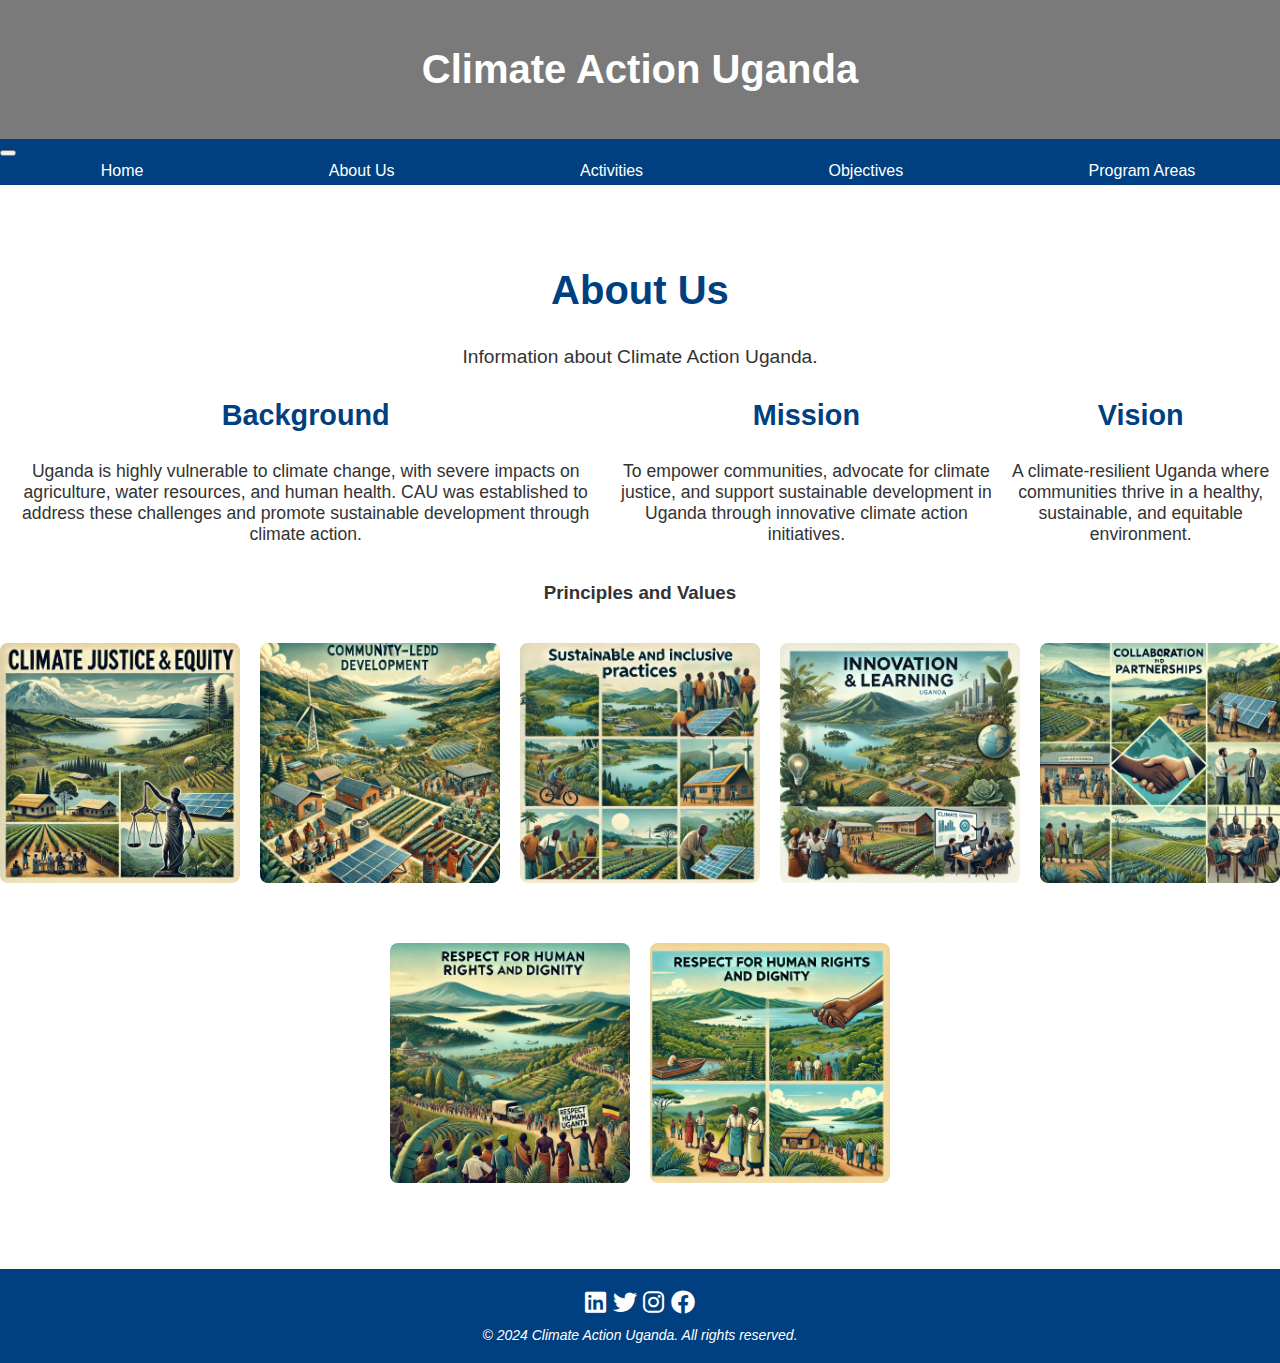
==== about.html @ 699be5d8 "learn more html linked added to direct to un" ====
<!DOCTYPE html>
<html lang="en">

<head>
    <meta charset="UTF-8">
    <meta name="viewport" content="width=device-width, initial-scale=1.0">
    <title>About Us - Climate Action Uganda</title>
    <link href="vendor/bootstrap/css/bootstrap.min.css" rel="stylesheet">
    <link rel="stylesheet" href="css/styles.css">
    <link rel="stylesheet" href="https://cdnjs.cloudflare.com/ajax/libs/font-awesome/6.0.0-beta3/css/all.min.css">
</head>

<body>
    <header>
        <div class="container">
            <h1 class="mb-0">Climate Action Uganda</h1>
        </div>
    </header>
    <nav class="navbar navbar-expand-lg navbar-dark">
        <div class="container">
            <button class="navbar-toggler" type="button" data-toggle="collapse" data-target="#navbarNav"
                aria-controls="navbarNav" aria-expanded="false" aria-label="Toggle navigation">
                <span class="navbar-toggler-icon"></span>
            </button>
            <div class="collapse navbar-collapse" id="navbarNav">
                <ul class="navbar-nav ml-auto footer-nav">
                    <li class="nav-item">
                        <a class="nav-link" href="index.html">Home</a>
                    </li>
                    <li class="nav-item">
                        <a class="nav-link" href="about.html">About Us</a>
                    </li>
                    <li class="nav-item">
                        <a class="nav-link" href="activities.html">Activities</a>
                    </li>
                    <li class="nav-item">
                        <a class="nav-link" href="objectives.html">Objectives</a>
                    </li>
                    <li class="nav-item">
                        <a class="nav-link" href="program-areas.html">Program Areas</a>
                    </li>
                </ul>
            </div>
        </div>
    </nav>
    <main class="main-content">
        <div class="container">
            <h2>About Us</h2>
            <p>Information about Climate Action Uganda.</p>
            <div class="about-content">
                <div class="horizontal-sections">
                    <div>
                        <h3 id="background-toggle">Background</h3>
                        <p class="hidden" id="background-text">Uganda is highly vulnerable to climate change, with severe impacts on agriculture, water resources, and human health. CAU was established to address these challenges and promote sustainable development through climate action.</p>
                    </div>
                    <div>
                        <h3 id="mission-toggle">Mission</h3>
                        <p class="hidden" id="mission-text">To empower communities, advocate for climate justice, and support sustainable development in Uganda through innovative climate action initiatives.</p>
                    </div>
                    <div>
                        <h3 id="vision-toggle">Vision</h3>
                        <p class="hidden" id="vision-text">A climate-resilient Uganda where communities thrive in a healthy, sustainable, and equitable environment.</p>
                    </div>
                </div>
                
                <h3>Principles and Values</h3>
                <ul>
                    <li class="background1"></li>
                    <li class="background2"></li>
                    <li class="background3"></li>
                    <li class="background4"></li>
                    <li class="background5"></li>
                    <li class="background6"></li>
                    <li class="background7"></li>
                </ul>
            </div>
        </div>
    </main>
    <footer>
        <div class="container">
            <div class="social-icons">
                <a href="https://www.linkedin.com" target="_blank" class="text-white mr-3">
                    <i class="fab fa-linkedin"></i>
                </a>
                <a href="https://www.twitter.com" target="_blank" class="text-white mr-3">
                    <i class="fab fa-twitter"></i>
                </a>
                <a href="https://www.instagram.com" target="_blank" class="text-white mr-3">
                    <i class="fab fa-instagram"></i>
                </a>
                <a href="https://www.facebook.com" target="_blank" class="text-white">
                    <i class="fab fa-facebook"></i>
                </a>
            </div>
            <p>© 2024 Climate Action Uganda. All rights reserved.</p>
        </div>
    </footer>
    <script src="vendor/jquery/jquery.min.js"></script>
    <script src="vendor/bootstrap/js/bootstrap.bundle.min.js"></script>
    <script src="js/scripts.js"></script>
    <script>
        document.getElementById("background-toggle").addEventListener("mouseover", function() {
            document.getElementById("background-text").classList.remove("hidden");
        });
        document.getElementById("background-toggle").addEventListener("mouseout", function() {
            document.getElementById("background-text").classList.add("hidden");
        });

        document.getElementById("mission-toggle").addEventListener("mouseover", function() {
            document.getElementById("mission-text").classList.remove("hidden");
        });
        document.getElementById("mission-toggle").addEventListener("mouseout", function() {
            document.getElementById("mission-text").classList.add("hidden");
        });

        document.getElementById("vision-toggle").addEventListener("mouseover", function() {
            document.getElementById("vision-text").classList.remove("hidden");
        });
        document.getElementById("vision-toggle").addEventListener("mouseout", function() {
            document.getElementById("vision-text").classList.add("hidden");
        });
    </script>
</body>

</html>
---- css/styles.css ----
body {
    margin: 0;
    padding: 0;
    box-sizing: border-box;
    font-family: Arial, sans-serif;
    background-color: #f4f4f4; /* Light grey background for better contrast */
}

header {
    position: relative;
    background: url('../images/Climate Change Uganda2.png') no-repeat center center/cover;
    color: white;
    padding: 20px 0;
    text-align: center;
    background-size: cover; /* Ensure the image covers the header area */
    background-position: center; /* Center the image */
}

header::before {
    content: '';
    position: absolute;
    top: 0;
    left: 0;
    width: 100%;
    height: 100%;
    background: rgba(0, 0, 0, 0.5); /* Dark overlay for better text readability */
    z-index: 1;
}

header h1 {
    position: relative;
    z-index: 2;
    font-size: 2.5rem;
    color: #fff;
}

.navbar {
    background-color: #004080; /* Dark blue background */
}

.navbar-toggler {
    margin-left: auto; /* Push the toggler to the right on smaller screens */
}

.navbar-collapse {
    flex-grow: 0; /* Prevent the collapse from taking up more space than needed */
}

.navbar-nav {
    display: flex;
    align-items: center;
    flex-direction: row; /* Ensure items are aligned in a row */
}

.navbar-nav .nav-item {
    margin-left: 1rem; /* Adjust margin for spacing between items */
}

.navbar-nav .nav-link {
    color: white !important;
    font-size: 1rem; /* Increased font size for better readability */
    font-weight: 400; /* Regular weight */
}

.navbar-nav .nav-link:hover {
    color: #00BFFF !important; /* Lighter blue for hover */
}

.main-content {
    background-color: white; /* Light background for contrast */
    padding: 50px 0;
    text-align: center;
    color: #333; /* Dark grey text */
}

.main-content h2 {
    font-size: 2.5rem;
    font-weight: bold;
    color: #004080; /* Dark blue heading */
}

.main-content p {
    font-size: 1.2rem;
    color: #333; /* Dark grey text */
}

.horizontal-sections {
    display: flex;
    justify-content: space-around;
    margin: 20px 0;
}

.horizontal-sections h3 {
    color: #004080; /* Dark blue heading */
    font-size: 1.8rem;
    margin: 0 10px;
    padding: 10px;
    cursor: pointer;
    border: 1px solid transparent;
    border-radius: 5px;
    transition: border-color 0.3s;
}

.horizontal-sections h3:hover {
    border-color: #004080; /* Dark blue border on hover */
}

.section-content {
    display: none;
    text-align: left;
    margin-top: 10px;
}

.horizontal-sections h3:hover + .section-content {
    display: block;
}

.about-content {
    margin-top: 20px;
}

.about-content p {
    font-size: 1.1rem;
    color: #333; /* Dark grey text */
}

.about-content ul {
    list-style-type: none; /* Remove default list style */
    padding-left: 0;
    display: flex;
    flex-wrap: wrap; /* Allow items to wrap to the next line */
    gap: 20px; /* Space between items */
    justify-content: center; /* Center items */
}

.about-content ul li {
    margin: 20px 0;
    font-size: 1.1rem;
    padding: 20px;
    position: relative;
    background-size: cover;
    background-position: center;
    border-radius: 8px;
    width: 200px; /* Fixed width for square shape */
    height: 200px; /* Fixed height for square shape */
}

/* Background image classes for each principle */
.background1 {
    background-image: url('../images/climate_justice.jpg'); /* Image for Climate justice and equity */
}

.background2 {
    background-image: url('../images/communityled.jpg'); /* Image for Community-led development */
}

.background3 {
    background-image: url('../images/sustainable_practices.jpg'); /* Image for Sustainable and inclusive practices */
}

.background4 {
    background-image: url('../images/inovation_learning.jpg'); /* Image for Innovation and learning */
}

.background5 {
    background-image: url('../images/collaboration_partnerships.jpg'); /* Image for Collaboration and partnerships */
}

.background6 {
    background-image: url('../images/integrity_accountability.jpg'); /* Image for Integrity and accountability */
}

.background7 {
    background-image: url('../images/human_rights_dignity.jpg'); /* Image for Respect for human rights and dignity */
}

.btn-orange {
    background-color: #FFA500;
    color: white;
    border: none;
    padding: 10px 20px;
    text-transform: uppercase;
    font-weight: bold;
}

footer {
    background-color: #004080; /* Dark blue */
    color: white;
    text-align: center;
    padding: 20px 0;
    font-family: Arial, sans-serif; /* Ensure consistent font family */
}

.social-icons {
    margin-bottom: 10px;
}

.social-icons a {
    font-size: 24px;
    color: white;
    text-decoration: none;
}

.social-icons a:hover {
    color: #00BFFF; /* Lighter blue for hover */
}

footer p {
    margin: 0;
    padding: 0;
    font-size: 0.875rem; /* Smaller font size */
    font-weight: 400; /* Regular weight */
    color: white;
    font-style: italic; /* Cursive style */
}

.footer-nav {
    list-style: none;
    padding: 0;
    margin: 0;
    display: flex;
    justify-content: space-around;
    flex-wrap: wrap;
}

.footer-nav li {
    margin: 5px 0;
}

.footer-nav a {
    color: white;
    text-decoration: none;
    font-size: 1rem;
}

.footer-nav a:hover {
    color: #00BFFF; /* Lighter blue */
}
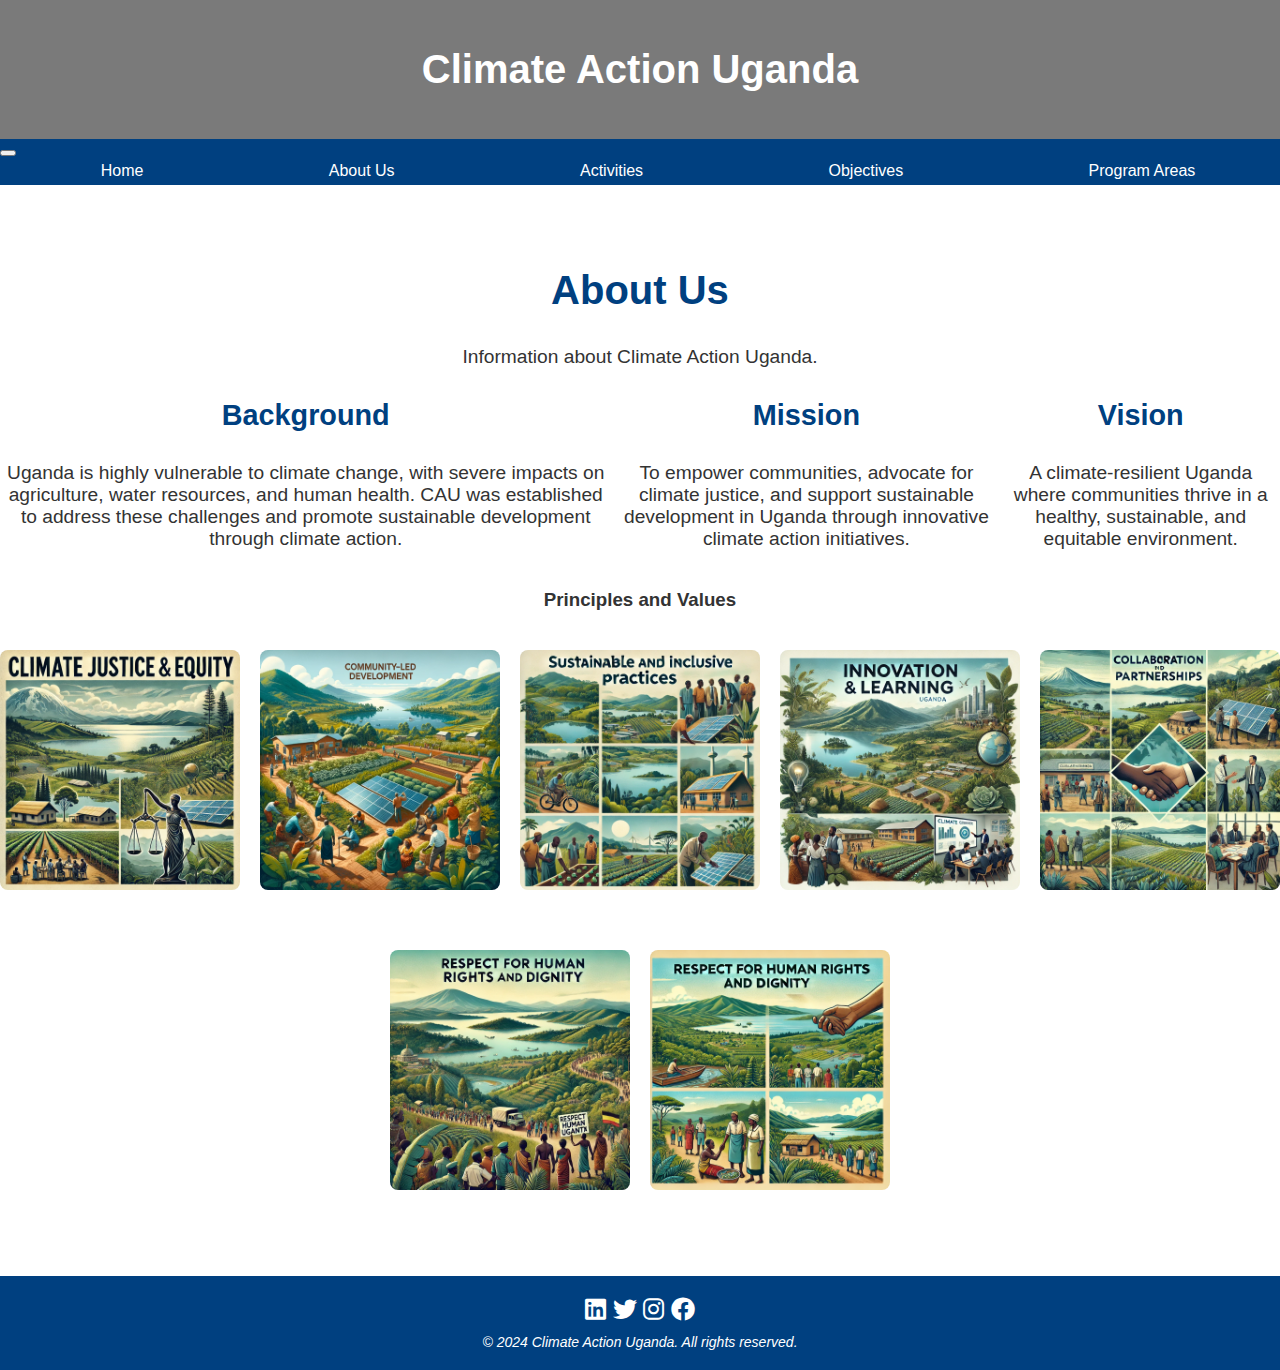
==== commit dd2e8832: "updated sub-navbar and about us page" ====
--- a/about.html
+++ b/about.html
@@ -4,7 +4,7 @@
 <head>
     <meta charset="UTF-8">
     <meta name="viewport" content="width=device-width, initial-scale=1.0">
-    <title>About Us - Climate Action Uganda</title>
+    <title>Climate Action Uganda</title>
     <link href="vendor/bootstrap/css/bootstrap.min.css" rel="stylesheet">
     <link rel="stylesheet" href="css/styles.css">
     <link rel="stylesheet" href="https://cdnjs.cloudflare.com/ajax/libs/font-awesome/6.0.0-beta3/css/all.min.css">
@@ -43,26 +43,35 @@
             </div>
         </div>
     </nav>
+    </div>
     <main class="main-content">
-        <div class="container">
+        <div class="container text-center">
             <h2>About Us</h2>
             <p>Information about Climate Action Uganda.</p>
+            <div class="horizontal-sections">
+                <div class="section">
+                    <h3 class="toggle-content" data-target="#background-content">Background</h3>
+                    <p id="background-content" class="content">
+                        Uganda is highly vulnerable to climate change, with severe impacts on agriculture, water resources,
+                        and human health. CAU was established to address these challenges and promote sustainable development
+                        through climate action.
+                    </p>
+                </div>
+                <div class="section">
+                    <h3 class="toggle-content" data-target="#mission-content">Mission</h3>
+                    <p id="mission-content" class="content">
+                        To empower communities, advocate for climate justice, and support sustainable development in Uganda
+                        through innovative climate action initiatives.
+                    </p>
+                </div>
+                <div class="section">
+                    <h3 class="toggle-content" data-target="#vision-content">Vision</h3>
+                    <p id="vision-content" class="content">
+                        A climate-resilient Uganda where communities thrive in a healthy, sustainable, and equitable environment.
+                    </p>
+                </div>
+            </div>
             <div class="about-content">
-                <div class="horizontal-sections">
-                    <div>
-                        <h3 id="background-toggle">Background</h3>
-                        <p class="hidden" id="background-text">Uganda is highly vulnerable to climate change, with severe impacts on agriculture, water resources, and human health. CAU was established to address these challenges and promote sustainable development through climate action.</p>
-                    </div>
-                    <div>
-                        <h3 id="mission-toggle">Mission</h3>
-                        <p class="hidden" id="mission-text">To empower communities, advocate for climate justice, and support sustainable development in Uganda through innovative climate action initiatives.</p>
-                    </div>
-                    <div>
-                        <h3 id="vision-toggle">Vision</h3>
-                        <p class="hidden" id="vision-text">A climate-resilient Uganda where communities thrive in a healthy, sustainable, and equitable environment.</p>
-                    </div>
-                </div>
-                
                 <h3>Principles and Values</h3>
                 <ul>
                     <li class="background1"></li>
@@ -98,28 +107,6 @@
     <script src="vendor/jquery/jquery.min.js"></script>
     <script src="vendor/bootstrap/js/bootstrap.bundle.min.js"></script>
     <script src="js/scripts.js"></script>
-    <script>
-        document.getElementById("background-toggle").addEventListener("mouseover", function() {
-            document.getElementById("background-text").classList.remove("hidden");
-        });
-        document.getElementById("background-toggle").addEventListener("mouseout", function() {
-            document.getElementById("background-text").classList.add("hidden");
-        });
-
-        document.getElementById("mission-toggle").addEventListener("mouseover", function() {
-            document.getElementById("mission-text").classList.remove("hidden");
-        });
-        document.getElementById("mission-toggle").addEventListener("mouseout", function() {
-            document.getElementById("mission-text").classList.add("hidden");
-        });
-
-        document.getElementById("vision-toggle").addEventListener("mouseover", function() {
-            document.getElementById("vision-text").classList.remove("hidden");
-        });
-        document.getElementById("vision-toggle").addEventListener("mouseout", function() {
-            document.getElementById("vision-text").classList.add("hidden");
-        });
-    </script>
 </body>
 
 </html>--- a/css/styles.css
+++ b/css/styles.css
@@ -66,6 +66,33 @@
     color: #00BFFF !important; /* Lighter blue for hover */
 }
 
+.sub-navbar {
+    background-color: #333; /* Dark grey background */
+    padding: 10px 0;
+}
+
+.sub-nav {
+    list-style: none;
+    padding: 0;
+    margin: 0;
+    display: flex;
+    justify-content: center;
+}
+
+.sub-nav li {
+    margin: 0 10px;
+}
+
+.sub-nav a {
+    color: white;
+    text-decoration: none;
+    font-size: 1rem;
+}
+
+.sub-nav a:hover {
+    color: #00BFFF; /* Lighter blue for hover */
+}
+
 .main-content {
     background-color: white; /* Light background for contrast */
     padding: 50px 0;
@@ -109,10 +136,10 @@
     display: none;
     text-align: left;
     margin-top: 10px;
-}
-
-.horizontal-sections h3:hover + .section-content {
-    display: block;
+    border: 1px solid #004080; /* Border around the paragraph */
+    padding: 15px;
+    border-radius: 5px;
+    background-color: #f9f9f9; /* Light background for the paragraph */
 }
 
 .about-content {
@@ -151,7 +178,7 @@
 }
 
 .background2 {
-    background-image: url('../images/communityled.jpg'); /* Image for Community-led development */
+    background-image: url('../images/community_led.jpg'); /* Image for Community-led development */
 }
 
 .background3 {
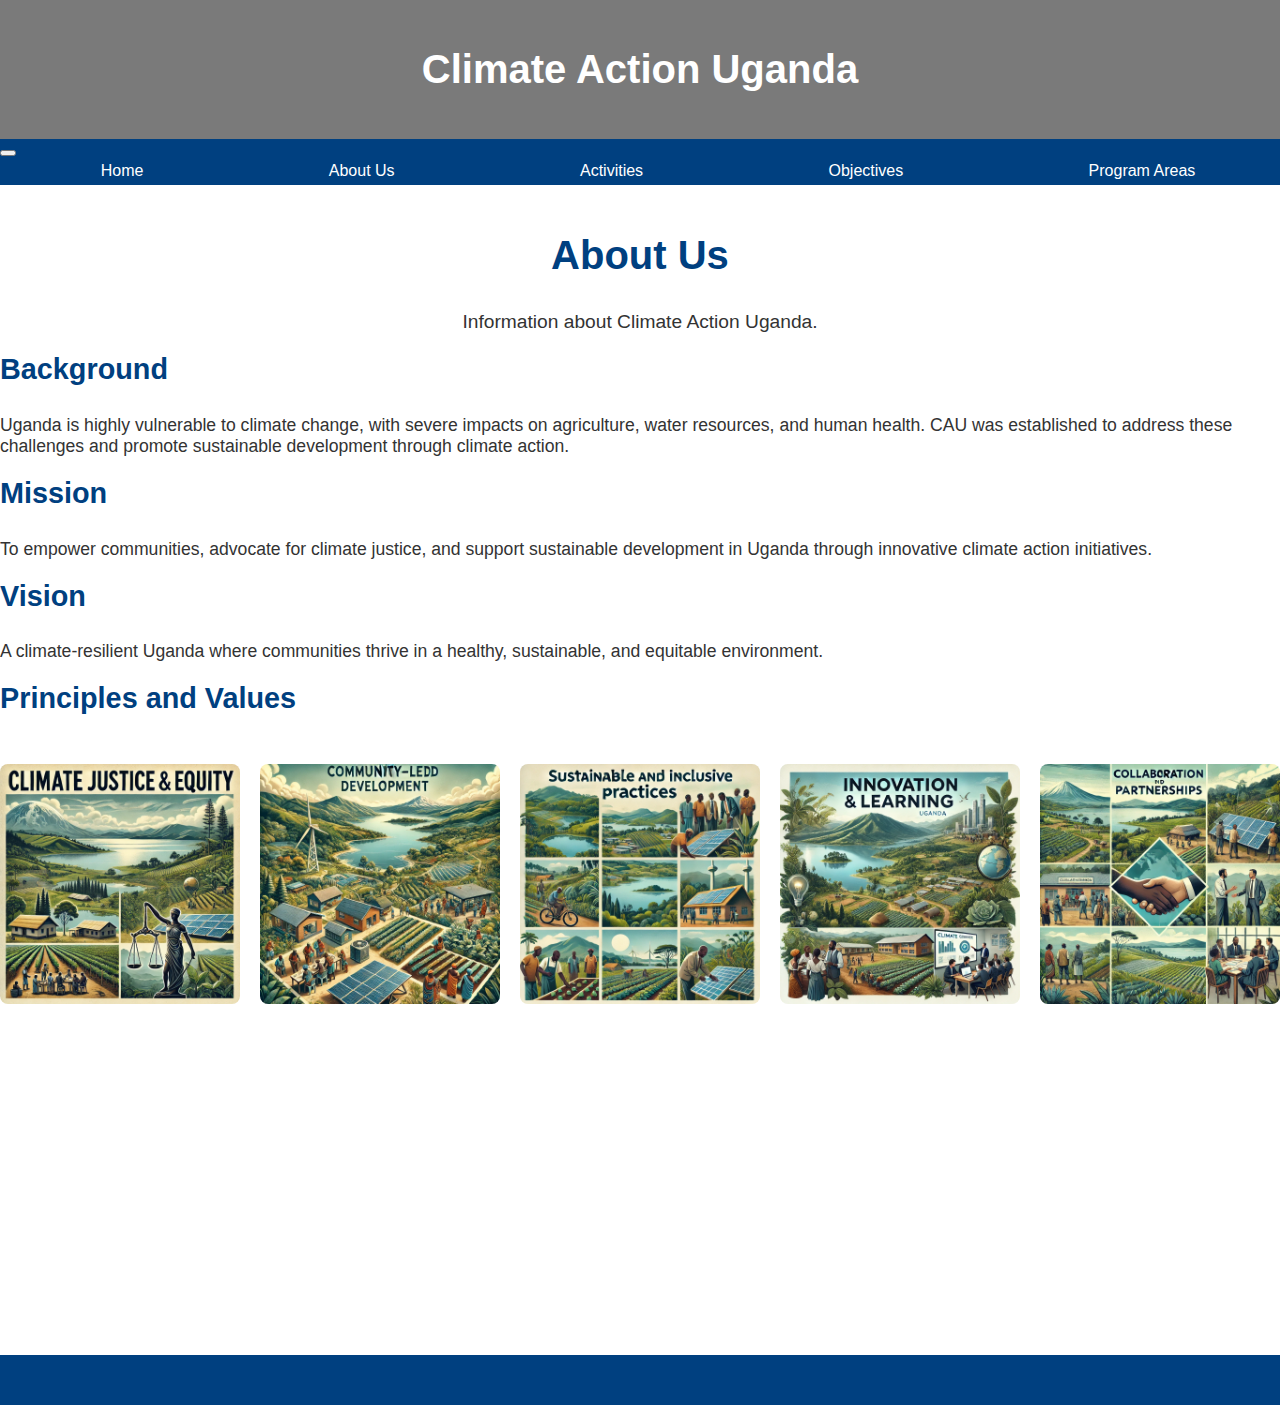
==== commit 0d6aa42e: "mitigation section added" ====
--- a/about.html
+++ b/about.html
@@ -4,7 +4,7 @@
 <head>
     <meta charset="UTF-8">
     <meta name="viewport" content="width=device-width, initial-scale=1.0">
-    <title>Climate Action Uganda</title>
+    <title>About Us - Climate Action Uganda</title>
     <link href="vendor/bootstrap/css/bootstrap.min.css" rel="stylesheet">
     <link rel="stylesheet" href="css/styles.css">
     <link rel="stylesheet" href="https://cdnjs.cloudflare.com/ajax/libs/font-awesome/6.0.0-beta3/css/all.min.css">
@@ -43,35 +43,20 @@
             </div>
         </div>
     </nav>
-    </div>
     <main class="main-content">
-        <div class="container text-center">
+        <div class="container">
             <h2>About Us</h2>
             <p>Information about Climate Action Uganda.</p>
-            <div class="horizontal-sections">
-                <div class="section">
-                    <h3 class="toggle-content" data-target="#background-content">Background</h3>
-                    <p id="background-content" class="content">
-                        Uganda is highly vulnerable to climate change, with severe impacts on agriculture, water resources,
-                        and human health. CAU was established to address these challenges and promote sustainable development
-                        through climate action.
-                    </p>
-                </div>
-                <div class="section">
-                    <h3 class="toggle-content" data-target="#mission-content">Mission</h3>
-                    <p id="mission-content" class="content">
-                        To empower communities, advocate for climate justice, and support sustainable development in Uganda
-                        through innovative climate action initiatives.
-                    </p>
-                </div>
-                <div class="section">
-                    <h3 class="toggle-content" data-target="#vision-content">Vision</h3>
-                    <p id="vision-content" class="content">
-                        A climate-resilient Uganda where communities thrive in a healthy, sustainable, and equitable environment.
-                    </p>
-                </div>
-            </div>
             <div class="about-content">
+                <h3>Background</h3>
+                <p>Uganda is highly vulnerable to climate change, with severe impacts on agriculture, water resources, and human health. CAU was established to address these challenges and promote sustainable development through climate action.</p>
+                
+                <h3>Mission</h3>
+                <p>To empower communities, advocate for climate justice, and support sustainable development in Uganda through innovative climate action initiatives.</p>
+                
+                <h3>Vision</h3>
+                <p>A climate-resilient Uganda where communities thrive in a healthy, sustainable, and equitable environment.</p>
+                
                 <h3>Principles and Values</h3>
                 <ul>
                     <li class="background1"></li>
@@ -88,25 +73,4 @@
     <footer>
         <div class="container">
             <div class="social-icons">
-                <a href="https://www.linkedin.com" target="_blank" class="text-white mr-3">
-                    <i class="fab fa-linkedin"></i>
-                </a>
-                <a href="https://www.twitter.com" target="_blank" class="text-white mr-3">
-                    <i class="fab fa-twitter"></i>
-                </a>
-                <a href="https://www.instagram.com" target="_blank" class="text-white mr-3">
-                    <i class="fab fa-instagram"></i>
-                </a>
-                <a href="https://www.facebook.com" target="_blank" class="text-white">
-                    <i class="fab fa-facebook"></i>
-                </a>
-            </div>
-            <p>© 2024 Climate Action Uganda. All rights reserved.</p>
-        </div>
-    </footer>
-    <script src="vendor/jquery/jquery.min.js"></script>
-    <script src="vendor/bootstrap/js/bootstrap.bundle.min.js"></script>
-    <script src="js/scripts.js"></script>
-</body>
-
-</html>+                <a href="https://www.linkedin.com" target="_blank" class="--- a/css/styles.css
+++ b/css/styles.css
@@ -95,7 +95,7 @@
 
 .main-content {
     background-color: white; /* Light background for contrast */
-    padding: 50px 0;
+    padding: 15px 0;
     text-align: center;
     color: #333; /* Dark grey text */
 }
@@ -111,38 +111,14 @@
     color: #333; /* Dark grey text */
 }
 
-.horizontal-sections {
-    display: flex;
-    justify-content: space-around;
-    margin: 20px 0;
-}
-
-.horizontal-sections h3 {
+.about-content {
+    text-align: left;
+    margin-top: 20px;
+}
+
+.about-content h3 {
     color: #004080; /* Dark blue heading */
     font-size: 1.8rem;
-    margin: 0 10px;
-    padding: 10px;
-    cursor: pointer;
-    border: 1px solid transparent;
-    border-radius: 5px;
-    transition: border-color 0.3s;
-}
-
-.horizontal-sections h3:hover {
-    border-color: #004080; /* Dark blue border on hover */
-}
-
-.section-content {
-    display: none;
-    text-align: left;
-    margin-top: 10px;
-    border: 1px solid #004080; /* Border around the paragraph */
-    padding: 15px;
-    border-radius: 5px;
-    background-color: #f9f9f9; /* Light background for the paragraph */
-}
-
-.about-content {
     margin-top: 20px;
 }
 
@@ -178,7 +154,7 @@
 }
 
 .background2 {
-    background-image: url('../images/community_led.jpg'); /* Image for Community-led development */
+    background-image: url('../images/communityled.jpg'); /* Image for Community-led development */
 }
 
 .background3 {
@@ -193,17 +169,24 @@
     background-image: url('../images/collaboration_partnerships.jpg'); /* Image for Collaboration and partnerships */
 }
 
-.background6 {
-    background-image: url('../images/integrity_accountability.jpg'); /* Image for Integrity and accountability */
-}
-
-.background7 {
-    background-image: url('../images/human_rights_dignity.jpg'); /* Image for Respect for human rights and dignity */
+.activities_main_image {
+    max-width: 100%;
+    height: auto;
+    margin: 20px 0; /* Add some margin for spacing */
+}
+
+.section-content {
+    display: none;
+    text-align: left;
+    margin-top: 10px;
+    border: 1px solid #004080; /* Border around the paragraph */
+    padding: 15px;
+    border-radius: 5px;
+    background-color: #f9f9f9; /* Light background for the paragraph */
 }
 
 .btn-orange {
-    background-color: #FFA500;
-    color: white;
+    color: black;
     border: none;
     padding: 10px 20px;
     text-transform: uppercase;
@@ -262,4 +245,52 @@
 
 .footer-nav a:hover {
     color: #00BFFF; /* Lighter blue */
+}
+.activities_main_image {
+    max-width: 100%;
+    height: auto;
+    margin: 20px 0; /* Add some margin for spacing */
+}
+
+.section-content {
+    display: none;
+    text-align: left;
+    margin-top: 10px;
+    padding: 20px;
+    border: 1px solid #004080;
+    border-radius: 5px;
+    background-color: #f9f9f9;
+    max-width: 900px;
+    margin-left: auto;
+    margin-right: auto;
+}
+
+.section-content h3 {
+    margin-bottom: 20px;
+    color: #004080;
+    font-size: 1.8rem;
+}
+
+.section-content p {
+    margin-bottom: 15px;
+    line-height: 1.6;
+    color: #333;
+}
+
+.section-content ul {
+    padding-left: 20px;
+    list-style-type: disc;
+}
+
+.section-content ul li {
+    margin-bottom: 10px;
+}
+
+.section-content ul li a {
+    color: #004080;
+    text-decoration: none;
+}
+
+.section-content ul li a:hover {
+    text-decoration: underline;
 }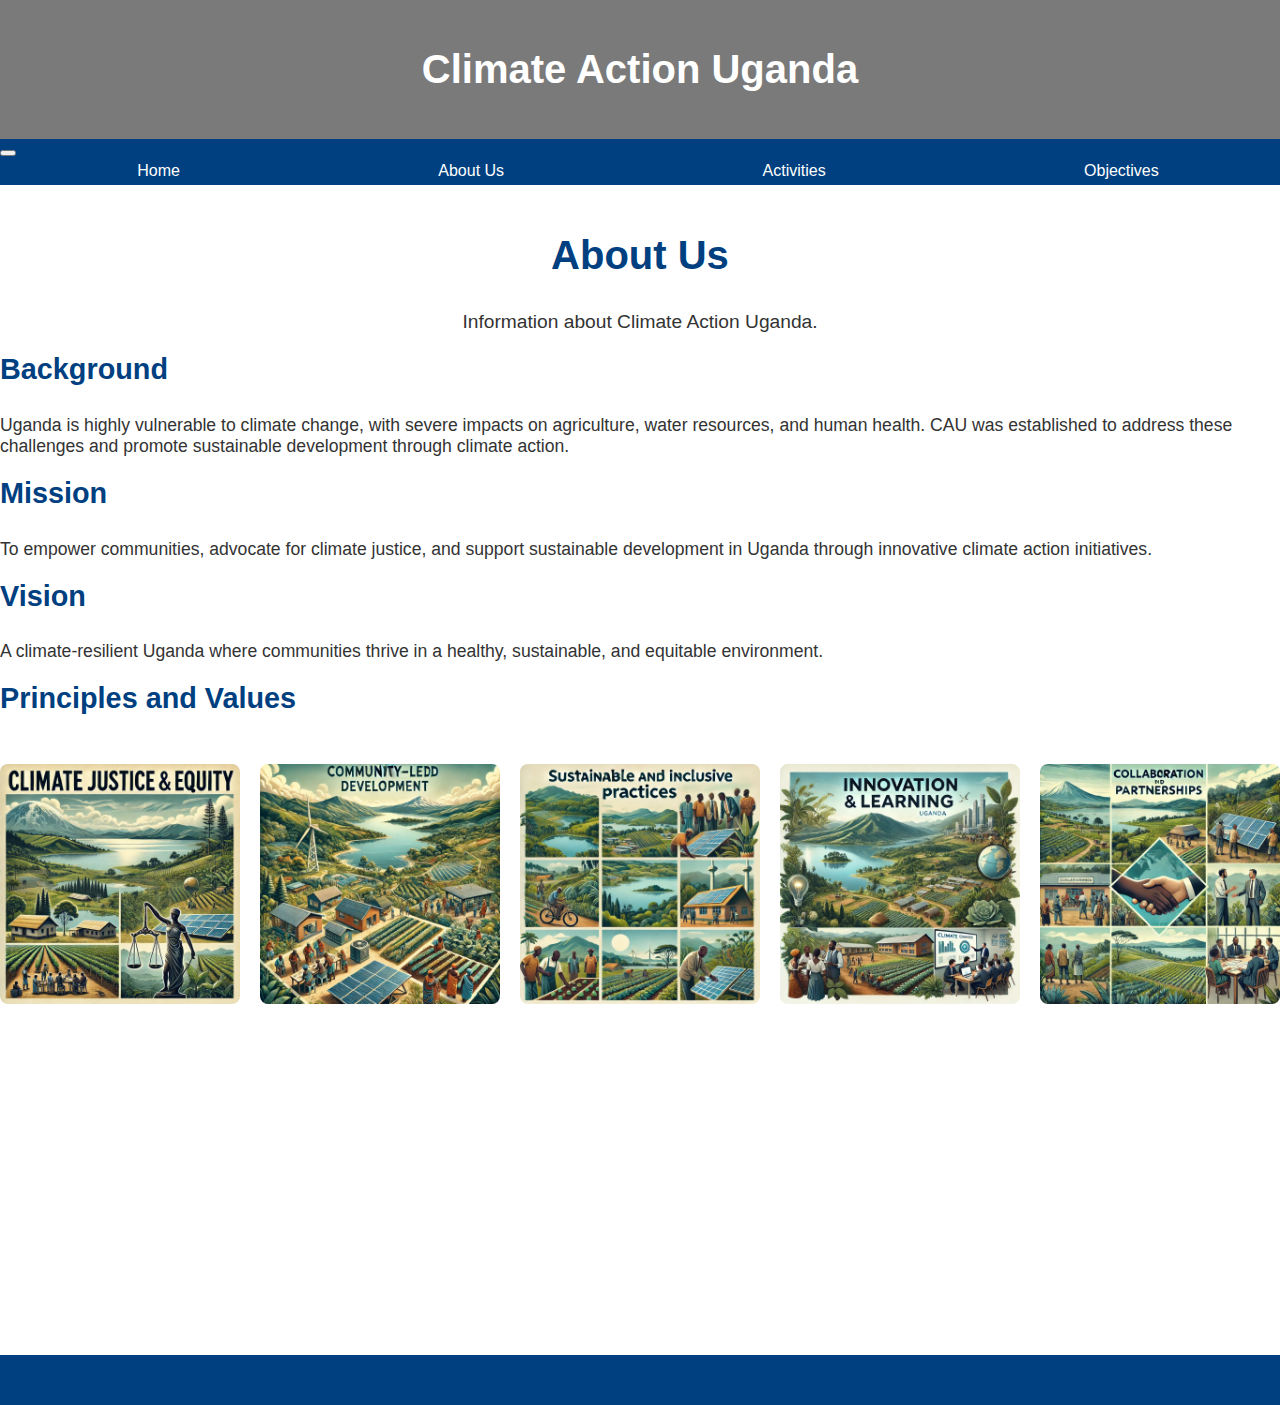
==== commit f9914b79: "programm areas removed from all pages" ====
--- a/about.html
+++ b/about.html
@@ -36,9 +36,6 @@
                     <li class="nav-item">
                         <a class="nav-link" href="objectives.html">Objectives</a>
                     </li>
-                    <li class="nav-item">
-                        <a class="nav-link" href="program-areas.html">Program Areas</a>
-                    </li>
                 </ul>
             </div>
         </div>
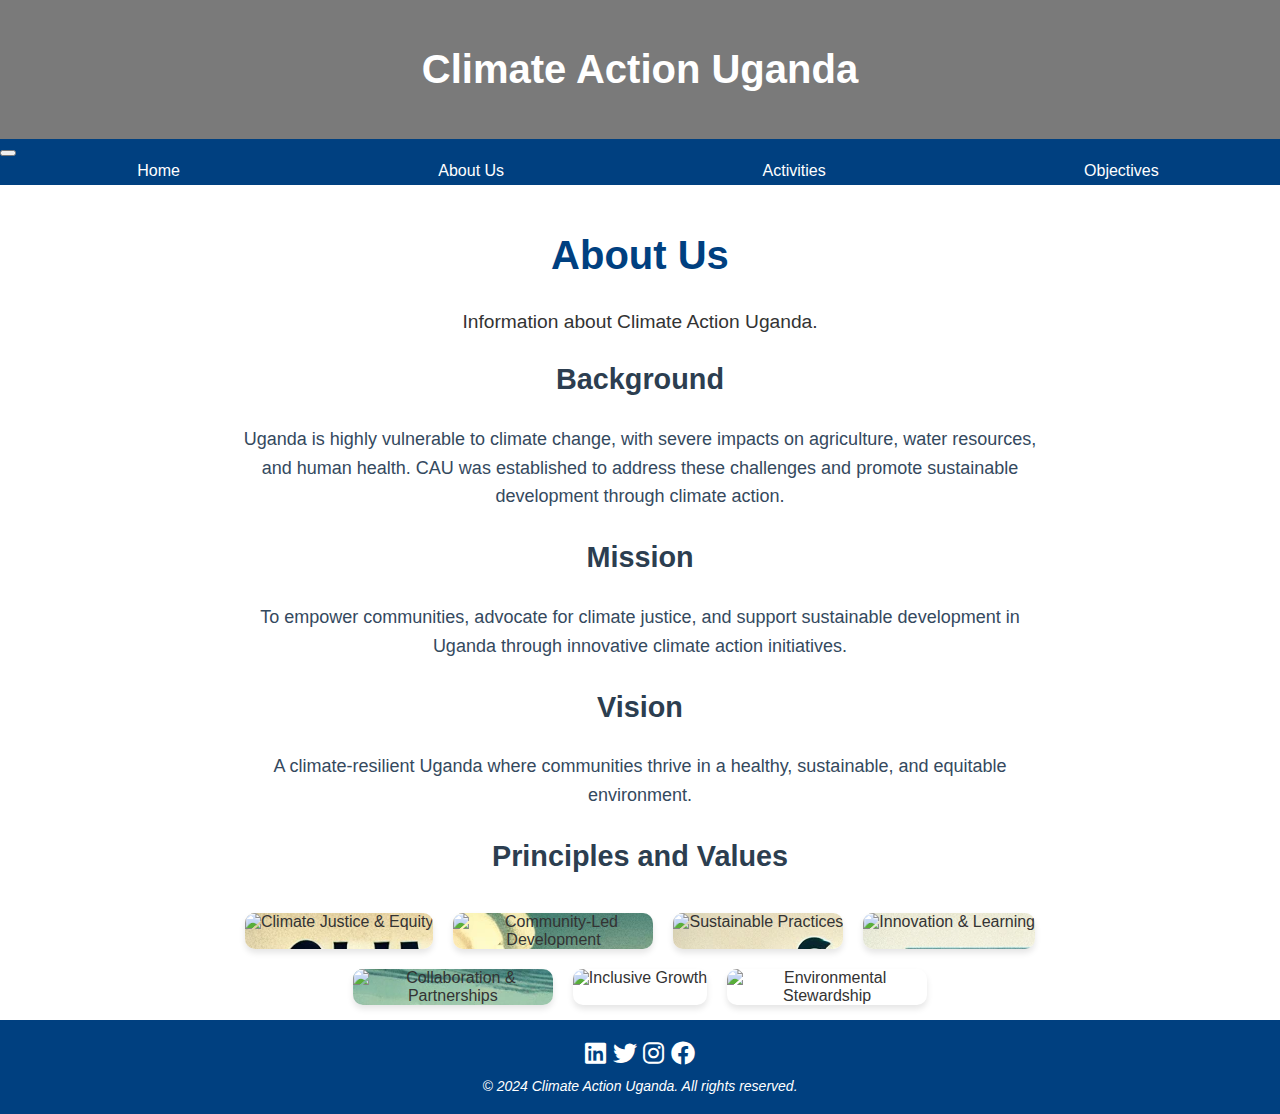
==== commit 0f01898c: "UCSAP link fixed" ====
--- a/about.html
+++ b/about.html
@@ -8,12 +8,40 @@
     <link href="vendor/bootstrap/css/bootstrap.min.css" rel="stylesheet">
     <link rel="stylesheet" href="css/styles.css">
     <link rel="stylesheet" href="https://cdnjs.cloudflare.com/ajax/libs/font-awesome/6.0.0-beta3/css/all.min.css">
+    <style>
+        .about-content {
+            text-align: center;
+            max-width: 800px;
+            margin: 0 auto;
+        }
+        .about-content h3 {
+            margin-top: 30px;
+            color: #2C3E50;
+        }
+        .about-content p {
+            font-size: 18px;
+            line-height: 1.6;
+            color: #34495E;
+        }
+        .principles-values {
+            display: flex;
+            flex-wrap: wrap;
+            justify-content: center;
+            gap: 20px;
+            margin-top: 40px;
+        }
+        .principles-values img {
+            max-width: 200px;
+            border-radius: 10px;
+            box-shadow: 0px 4px 6px rgba(0, 0, 0, 0.1);
+        }
+    </style>
 </head>
 
 <body>
     <header>
         <div class="container">
-            <h1 class="mb-0">Climate Action Uganda</h1>
+            <h1 class="mb-0 text-center">Climate Action Uganda</h1>
         </div>
     </header>
     <nav class="navbar navbar-expand-lg navbar-dark">
@@ -31,43 +59,66 @@
                         <a class="nav-link" href="about.html">About Us</a>
                     </li>
                     <li class="nav-item">
-                        <a class="nav-link" href="activities.html">Activities</a>
-                    </li>
+                        <a class="nav-link" href="activities.html">Activities</a></li>
                     <li class="nav-item">
-                        <a class="nav-link" href="objectives.html">Objectives</a>
-                    </li>
+                        <a class="nav-link" href="objectives.html">Objectives</a></li>
                 </ul>
             </div>
         </div>
     </nav>
     <main class="main-content">
         <div class="container">
-            <h2>About Us</h2>
-            <p>Information about Climate Action Uganda.</p>
+            <h2 class="text-center mt-4">About Us</h2>
+            <p class="text-center">Information about Climate Action Uganda.</p>
             <div class="about-content">
                 <h3>Background</h3>
-                <p>Uganda is highly vulnerable to climate change, with severe impacts on agriculture, water resources, and human health. CAU was established to address these challenges and promote sustainable development through climate action.</p>
-                
+                <p>Uganda is highly vulnerable to climate change, with severe impacts on agriculture, water resources,
+                    and human health. CAU was established to address these challenges and promote sustainable
+                    development through climate action.</p>
+
                 <h3>Mission</h3>
-                <p>To empower communities, advocate for climate justice, and support sustainable development in Uganda through innovative climate action initiatives.</p>
-                
+                <p>To empower communities, advocate for climate justice, and support sustainable development in Uganda
+                    through innovative climate action initiatives.</p>
+
                 <h3>Vision</h3>
-                <p>A climate-resilient Uganda where communities thrive in a healthy, sustainable, and equitable environment.</p>
-                
+                <p>A climate-resilient Uganda where communities thrive in a healthy, sustainable, and equitable
+                    environment.</p>
+
                 <h3>Principles and Values</h3>
-                <ul>
-                    <li class="background1"></li>
-                    <li class="background2"></li>
-                    <li class="background3"></li>
-                    <li class="background4"></li>
-                    <li class="background5"></li>
-                    <li class="background6"></li>
-                    <li class="background7"></li>
-                </ul>
+                <div class="principles-values">
+                    <img src="images/justice-equity.jpg" alt="Climate Justice & Equity" class="background1">
+                    <img src="images/community-development.jpg" alt="Community-Led Development" class="background2">
+                    <img src="images/sustainability-practices.jpg" alt="Sustainable Practices" class="background3">
+                    <img src="images/innovation-learning.jpg" alt="Innovation & Learning" class="background4">
+                    <img src="images/collaboration-partnerships.jpg" alt="Collaboration & Partnerships" class="background5">
+                    <img src="images/inclusive-growth.jpg" alt="Inclusive Growth" class="background6">
+                    <img src="images/environmental-stewardship.jpg" alt="Environmental Stewardship" class="background7">
+                </div>
             </div>
         </div>
     </main>
     <footer>
         <div class="container">
             <div class="social-icons">
-                <a href="https://www.linkedin.com" target="_blank" class="+                <a href="https://www.linkedin.com" target="_blank" class="text-white mr-3">
+                    <i class="fab fa-linkedin"></i>
+                </a>
+                <a href="https://www.twitter.com" target="_blank" class="text-white mr-3">
+                    <i class="fab fa-twitter"></i>
+                </a>
+                <a href="https://www.instagram.com" target="_blank" class="text-white mr-3">
+                    <i class="fab fa-instagram"></i>
+                </a>
+                <a href="https://www.facebook.com" target="_blank" class="text-white">
+                    <i class="fab fa-facebook"></i>
+                </a>
+            </div>
+            <p class="text-center mt-3">© 2024 Climate Action Uganda. All rights reserved.</p>
+        </div>
+    </footer>
+    <script src="vendor/jquery/jquery.min.js"></script>
+    <script src="vendor/bootstrap/js/bootstrap.bundle.min.js"></script>
+    <script src="js/scripts.js"></script>
+</body>
+
+</html>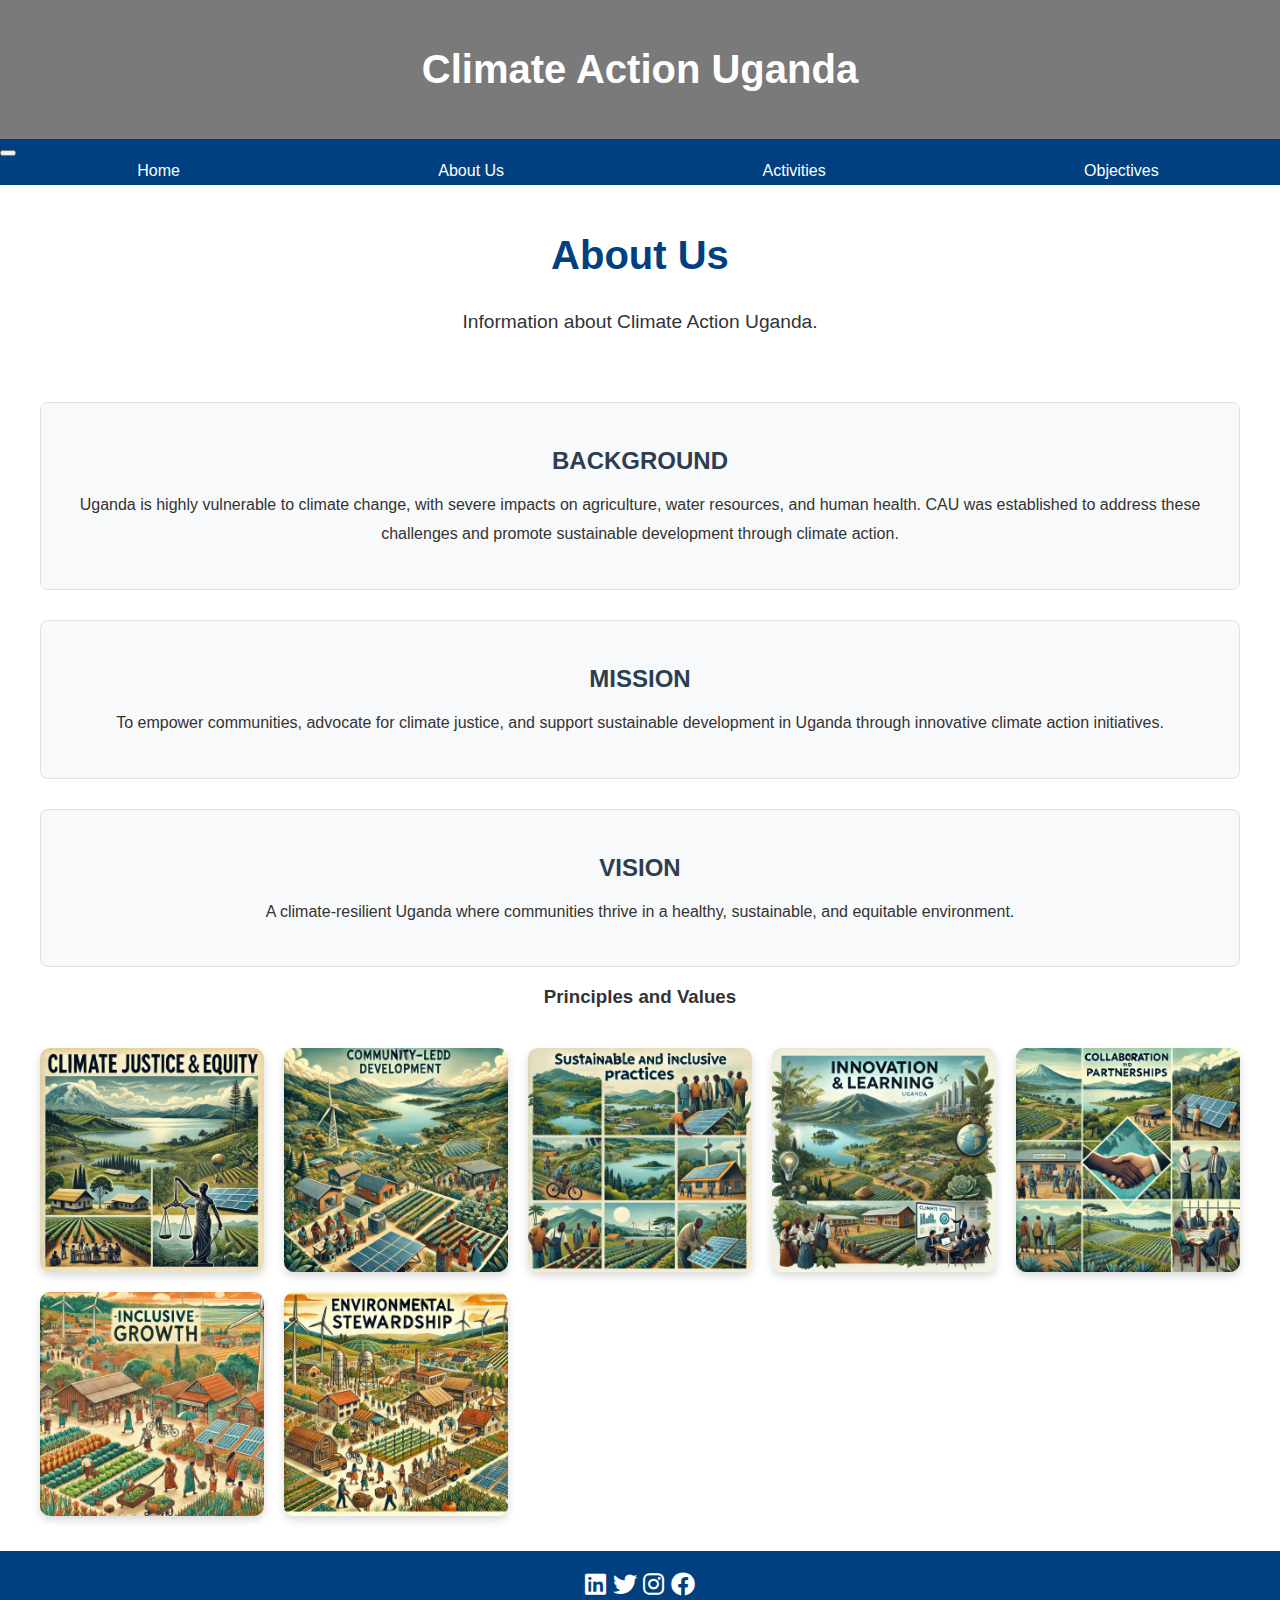
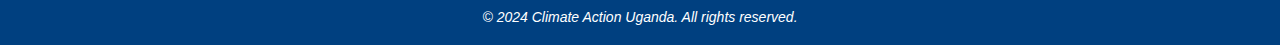
==== commit f381b2be: "about page modified... not happy with it" ====
--- a/about.html
+++ b/about.html
@@ -10,30 +10,58 @@
     <link rel="stylesheet" href="https://cdnjs.cloudflare.com/ajax/libs/font-awesome/6.0.0-beta3/css/all.min.css">
     <style>
         .about-content {
-            text-align: center;
-            max-width: 800px;
+            max-width: 1200px;
             margin: 0 auto;
+            padding: 20px;
         }
-        .about-content h3 {
+
+        .about-section {
+            display: flex;
+            flex-wrap: wrap;
+            gap: 30px;
             margin-top: 30px;
-            color: #2C3E50;
+            padding: 20px;
+            border: 1px solid #e0e0e0;
+            border-radius: 8px;
+            background-color: #f8f9fa;
         }
-        .about-content p {
-            font-size: 18px;
-            line-height: 1.6;
+
+        .about-section .text {
+            flex: 1 1 50%;
+            min-width: 280px;
             color: #34495E;
         }
+
+        .about-section h3 {
+            color: #2C3E50;
+            margin-bottom: 15px;
+            font-size: 24px;
+            font-weight: bold;
+            text-transform: uppercase;
+        }
+
+        .about-section p {
+            font-size: 16px;
+            line-height: 1.8;
+            margin-bottom: 20px;
+        }
+
         .principles-values {
-            display: flex;
-            flex-wrap: wrap;
-            justify-content: center;
+            display: grid;
+            grid-template-columns: repeat(auto-fit, minmax(220px, 1fr));
             gap: 20px;
             margin-top: 40px;
         }
+
         .principles-values img {
-            max-width: 200px;
+            max-width: 100%;
             border-radius: 10px;
-            box-shadow: 0px 4px 6px rgba(0, 0, 0, 0.1);
+            box-shadow: 0px 4px 8px rgba(0, 0, 0, 0.15);
+            transition: transform 0.3s ease;
+        }
+
+        .principles-values img:hover {
+            transform: scale(1.05);
         }
     </style>
 </head>
@@ -46,8 +74,7 @@
     </header>
     <nav class="navbar navbar-expand-lg navbar-dark">
         <div class="container">
-            <button class="navbar-toggler" type="button" data-toggle="collapse" data-target="#navbarNav"
-                aria-controls="navbarNav" aria-expanded="false" aria-label="Toggle navigation">
+            <button class="navbar-toggler" type="button" data-toggle="collapse" data-target="#navbarNav" aria-controls="navbarNav" aria-expanded="false" aria-label="Toggle navigation">
                 <span class="navbar-toggler-icon"></span>
             </button>
             <div class="collapse navbar-collapse" id="navbarNav">
@@ -71,28 +98,34 @@
             <h2 class="text-center mt-4">About Us</h2>
             <p class="text-center">Information about Climate Action Uganda.</p>
             <div class="about-content">
-                <h3>Background</h3>
-                <p>Uganda is highly vulnerable to climate change, with severe impacts on agriculture, water resources,
-                    and human health. CAU was established to address these challenges and promote sustainable
-                    development through climate action.</p>
+                <div class="about-section">
+                    <div class="text">
+                        <h3>Background</h3>
+                        <p>Uganda is highly vulnerable to climate change, with severe impacts on agriculture, water resources, and human health. CAU was established to address these challenges and promote sustainable development through climate action.</p>
+                    </div>
+                </div>
+                <div class="about-section">
+                    <div class="text">
+                        <h3>Mission</h3>
+                        <p>To empower communities, advocate for climate justice, and support sustainable development in Uganda through innovative climate action initiatives.</p>
+                    </div>
+                </div>
+                <div class="about-section">
+                    <div class="text">
+                        <h3>Vision</h3>
+                        <p>A climate-resilient Uganda where communities thrive in a healthy, sustainable, and equitable environment.</p>
+                    </div>
+                </div>
 
-                <h3>Mission</h3>
-                <p>To empower communities, advocate for climate justice, and support sustainable development in Uganda
-                    through innovative climate action initiatives.</p>
-
-                <h3>Vision</h3>
-                <p>A climate-resilient Uganda where communities thrive in a healthy, sustainable, and equitable
-                    environment.</p>
-
-                <h3>Principles and Values</h3>
+                <h3 class="text-center">Principles and Values</h3>
                 <div class="principles-values">
-                    <img src="images/justice-equity.jpg" alt="Climate Justice & Equity" class="background1">
-                    <img src="images/community-development.jpg" alt="Community-Led Development" class="background2">
-                    <img src="images/sustainability-practices.jpg" alt="Sustainable Practices" class="background3">
-                    <img src="images/innovation-learning.jpg" alt="Innovation & Learning" class="background4">
-                    <img src="images/collaboration-partnerships.jpg" alt="Collaboration & Partnerships" class="background5">
-                    <img src="images/inclusive-growth.jpg" alt="Inclusive Growth" class="background6">
-                    <img src="images/environmental-stewardship.jpg" alt="Environmental Stewardship" class="background7">
+                    <img src="images/climate_justice.jpg" alt="Climate Justice & Equity">
+                    <img src="images/communityled.jpg" alt="Community-Led Development">
+                    <img src="images/sustainable_practices.jpg" alt="Sustainable Practices">
+                    <img src="images/inovation_learning.jpg" alt="Innovation & Learning">
+                    <img src="images/collaboration_partnerships.jpg" alt="Collaboration & Partnerships">
+                    <img src="images/inclusive_growth.jpg" alt="Inclusive Growth">
+                    <img src="images/environmental_stewardship.jpg" alt="Environmental Stewardship">
                 </div>
             </div>
         </div>
--- a/css/styles.css
+++ b/css/styles.css
@@ -1,3 +1,4 @@
+/* General body and layout styling */
 body {
     margin: 0;
     padding: 0;
@@ -6,6 +7,7 @@
     background-color: #f4f4f4; /* Light grey background for better contrast */
 }
 
+/* Header styling with background image and overlay */
 header {
     position: relative;
     background: url('../images/Climate Change Uganda2.png') no-repeat center center/cover;
@@ -34,6 +36,7 @@
     color: #fff;
 }
 
+/* Navbar styling */
 .navbar {
     background-color: #004080; /* Dark blue background */
 }
@@ -66,6 +69,7 @@
     color: #00BFFF !important; /* Lighter blue for hover */
 }
 
+/* Sub-navbar styling */
 .sub-navbar {
     background-color: #333; /* Dark grey background */
     padding: 10px 0;
@@ -93,6 +97,7 @@
     color: #00BFFF; /* Lighter blue for hover */
 }
 
+/* Main content and headings styling */
 .main-content {
     background-color: white; /* Light background for contrast */
     padding: 15px 0;
@@ -111,88 +116,56 @@
     color: #333; /* Dark grey text */
 }
 
-.about-content {
-    text-align: left;
+/* Styling for section containing content side by side */
+.section-container {
+    display: flex;
+    flex-wrap: wrap;
+    gap: 20px; /* Space between columns */
     margin-top: 20px;
 }
 
-.about-content h3 {
+.section-column {
+    flex: 1; /* Each column takes equal space */
+    padding: 20px;
+    background-color: #f9f9f9; /* Light background color for contrast */
+    border: 1px solid #004080; /* Border for better separation */
+    border-radius: 8px;
+    min-width: 300px; /* Minimum width to ensure content doesn't squeeze too much */
+}
+
+.section-column h4 {
     color: #004080; /* Dark blue heading */
-    font-size: 1.8rem;
-    margin-top: 20px;
-}
-
-.about-content p {
+    font-size: 1.6rem;
+    margin-bottom: 10px;
+}
+
+.section-column p {
+    color: #333;
     font-size: 1.1rem;
-    color: #333; /* Dark grey text */
-}
-
-.about-content ul {
-    list-style-type: none; /* Remove default list style */
-    padding-left: 0;
-    display: flex;
-    flex-wrap: wrap; /* Allow items to wrap to the next line */
-    gap: 20px; /* Space between items */
-    justify-content: center; /* Center items */
-}
-
-.about-content ul li {
-    margin: 20px 0;
-    font-size: 1.1rem;
-    padding: 20px;
-    position: relative;
-    background-size: cover;
-    background-position: center;
-    border-radius: 8px;
-    width: 200px; /* Fixed width for square shape */
-    height: 200px; /* Fixed height for square shape */
-}
-
-/* Background image classes for each principle */
-.background1 {
-    background-image: url('../images/climate_justice.jpg'); /* Image for Climate justice and equity */
-}
-
-.background2 {
-    background-image: url('../images/communityled.jpg'); /* Image for Community-led development */
-}
-
-.background3 {
-    background-image: url('../images/sustainable_practices.jpg'); /* Image for Sustainable and inclusive practices */
-}
-
-.background4 {
-    background-image: url('../images/inovation_learning.jpg'); /* Image for Innovation and learning */
-}
-
-.background5 {
-    background-image: url('../images/collaboration_partnerships.jpg'); /* Image for Collaboration and partnerships */
-}
-
-.activities_main_image {
-    max-width: 100%;
-    height: auto;
-    margin: 20px 0; /* Add some margin for spacing */
-}
-
-.section-content {
-    display: none;
-    text-align: left;
-    margin-top: 10px;
-    border: 1px solid #004080; /* Border around the paragraph */
-    padding: 15px;
-    border-radius: 5px;
-    background-color: #f9f9f9; /* Light background for the paragraph */
-}
-
-.btn-orange {
-    color: black;
-    border: none;
-    padding: 10px 20px;
-    text-transform: uppercase;
-    font-weight: bold;
-}
-
+    line-height: 1.6;
+}
+
+.section-column h5 {
+    margin-top: 15px;
+    font-size: 1.2rem;
+    color: #004080;
+}
+
+.section-column ul {
+    padding-left: 20px;
+    list-style: disc;
+}
+
+.section-column ul li a {
+    color: #004080;
+    text-decoration: none;
+}
+
+.section-column ul li a:hover {
+    text-decoration: underline;
+}
+
+/* Footer styling */
 footer {
     background-color: #004080; /* Dark blue */
     color: white;
